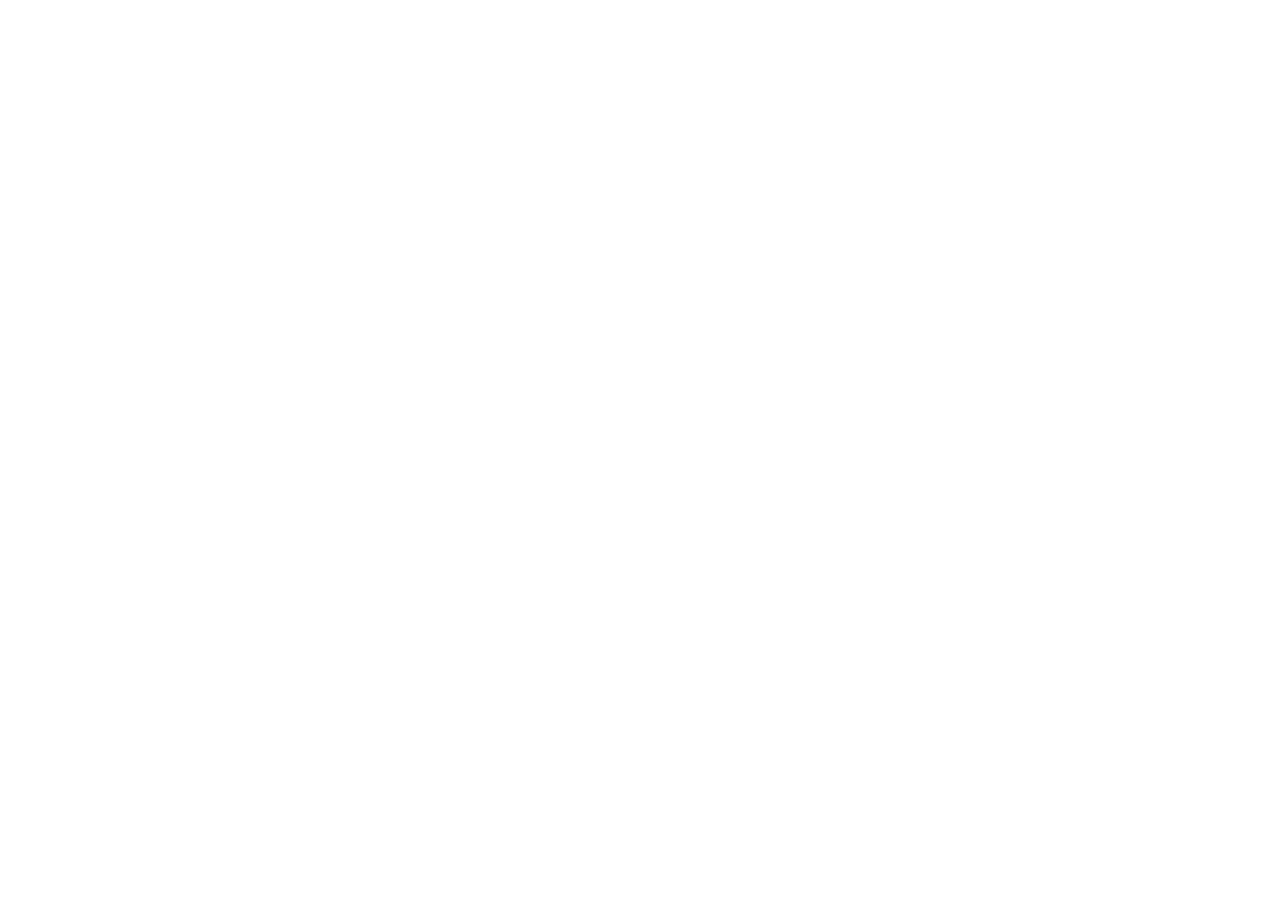
==== login.html @ 2f70f48c "init project" ====
<!DOCTYPE html>
<html lang="en">

<head>
  <meta charset="UTF-8">
  <meta http-equiv="X-UA-Compatible" content="IE=edge">
  <meta name="viewport" content="width=device-width, initial-scale=1.0">
  <title>Document</title>
</head>

<body>
  
</body>

</html>
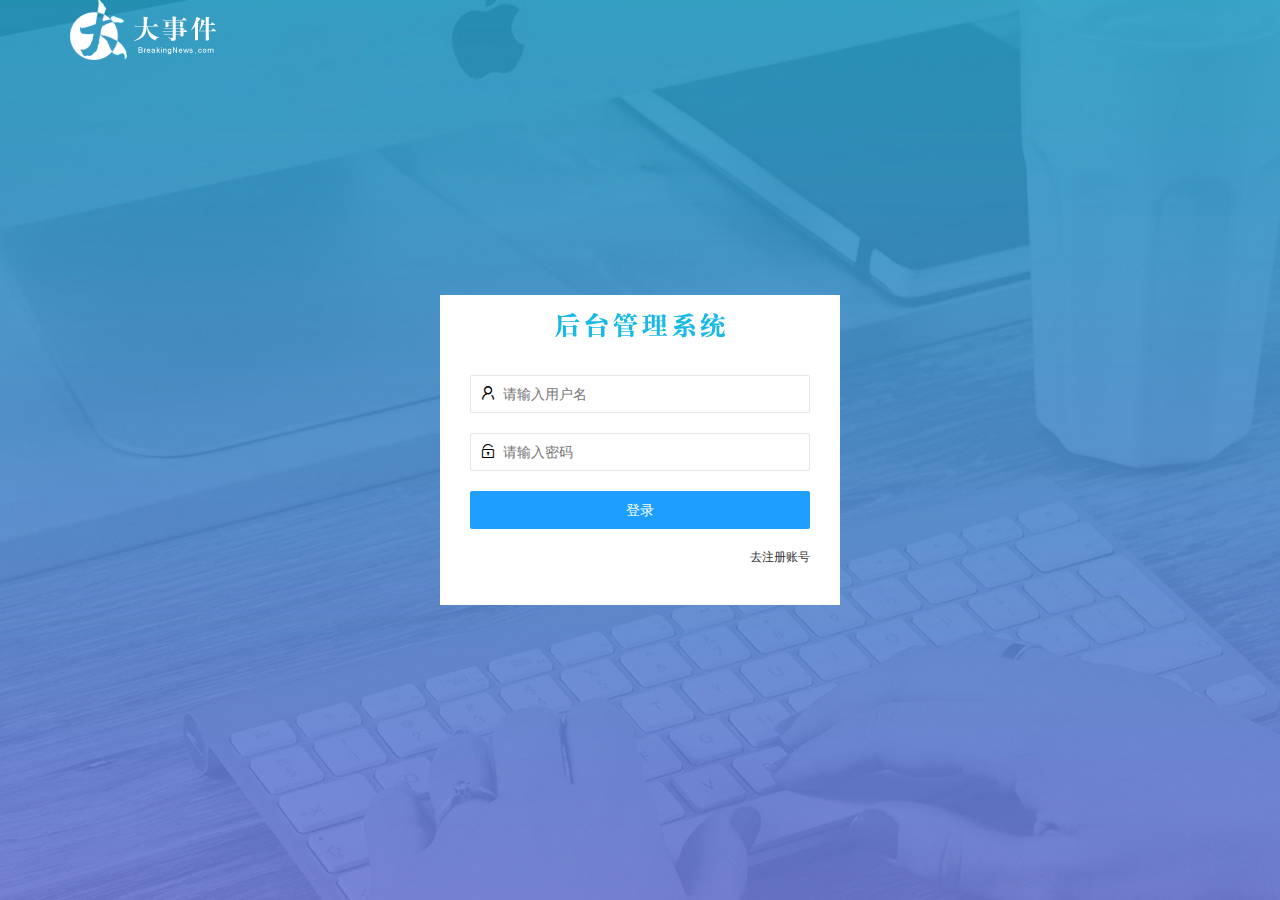
==== commit fd61d37b: "完成了登录注册功能的开发" ====
--- a/login.html
+++ b/login.html
@@ -5,11 +5,83 @@
   <meta charset="UTF-8">
   <meta http-equiv="X-UA-Compatible" content="IE=edge">
   <meta name="viewport" content="width=device-width, initial-scale=1.0">
-  <title>Document</title>
+  <title>大事件-登录/注册</title>
+  <!-- 导入layui样式 -->
+  <link rel="stylesheet" href="./assets/lib/layui/css/layui.css">
+  <!-- 导入自己的样式 -->
+  <link rel="stylesheet" href="./assets/css/login.css">
+
 </head>
 
 <body>
-  
+  <!-- logo区 -->
+  <div class="layui-main">
+    <img src="./assets/images/logo.png" alt="大事件" />
+  </div>
+  <!-- 登录注册区  -->
+  <div class="loginAndRregBox">
+    <div class="title-box"></div>
+    <!-- 登录div -->
+    <div class="login-box">
+      <form class="layui-form" id="form_login">
+        <div class="layui-form-item login">
+          <!-- 用户名 -->
+          <i class="layui-icon layui-icon-username"></i>
+          <input type="text" name="username" required lay-verify="required" placeholder="请输入用户名" autocomplete="off"
+            class="layui-input">
+        </div>
+        <!-- 密码 -->
+        <div class="layui-form-item">
+          <i class="layui-icon layui-icon-password"></i>
+          <input type="password" name="password" required lay-verify="required|pwd" placeholder="请输入密码"
+            autocomplete="off" class="layui-input">
+        </div>
+        <!-- 登录按钮 -->
+        <div class="layui-form-item">
+          <!-- 注意：表单提交按钮和普通按钮的区别就是 lay-submit 属性 -->
+          <button class="layui-btn layui-btn-fluid layui-btn-normal" lay-submit lay-filter="formDemo">登录</button>
+        </div>
+        <div class="layui-form-item links">
+          <a href="javascript:;" id="link_reg">去注册账号</a>
+        </div>
+      </form>
+    </div>
+    <!-- 注册div -->
+    <div class="reg-box">
+      <form class="layui-form" id="form_reg">
+        <!-- 用户名 -->
+        <div class="layui-form-item">
+          <i class="layui-icon layui-icon-username"></i>
+          <input type="text" name="username" required lay-verify="required" placeholder="请输入用户名" autocomplete="off"
+            class="layui-input">
+        </div>
+        <!-- 密码 -->
+        <div class="layui-form-item">
+          <i class="layui-icon layui-icon-password"></i>
+          <input type="password" name="password" required lay-verify="required|pwd" placeholder="请输入密码"
+            autocomplete="off" class="layui-input">
+        </div>
+        <!-- 确认密码 -->
+        <div class="layui-form-item">
+          <i class="layui-icon layui-icon-password"></i>
+          <input type="password" name="reppassword" required lay-verify="required|pwd|repwd" placeholder="再次确认密码"
+            autocomplete="off" class="layui-input">
+        </div>
+        <!-- 注册按钮 -->
+        <div class="layui-form-item">
+          <!-- 注意：表单提交按钮和普通按钮的区别就是 lay-submit 属性 -->
+          <button class="layui-btn layui-btn-fluid layui-btn-normal" lay-submit lay-filter="formDemo">注册</button>
+        </div>
+        <div class="layui-form-item links">
+          <a href="javascript:;" id="link_login">去登录</a>
+        </div>
+      </form>
+    </div>
+  </div>
 </body>
+<script src="./assets/lib/layui/layui.all.js"></script>
+<script src="./assets/lib/jquery.js"></script>
+<script src="./assets/js/baseAPI.js"></script>
+<script src="./assets/js/login.js"></script>
 
 </html>--- a/assets/lib/layui/css/layui.css
+++ b/assets/lib/layui/css/layui.css
@@ -0,0 +1,2 @@
+/** layui-v2.5.5 MIT License By https://www.layui.com */
+ .layui-inline,img{display:inline-block;vertical-align:middle}h1,h2,h3,h4,h5,h6{font-weight:400}.layui-edge,.layui-header,.layui-inline,.layui-main{position:relative}.layui-body,.layui-edge,.layui-elip{overflow:hidden}.layui-btn,.layui-edge,.layui-inline,img{vertical-align:middle}.layui-btn,.layui-disabled,.layui-icon,.layui-unselect{-moz-user-select:none;-webkit-user-select:none;-ms-user-select:none}.layui-elip,.layui-form-checkbox span,.layui-form-pane .layui-form-label{text-overflow:ellipsis;white-space:nowrap}.layui-breadcrumb,.layui-tree-btnGroup{visibility:hidden}blockquote,body,button,dd,div,dl,dt,form,h1,h2,h3,h4,h5,h6,input,li,ol,p,pre,td,textarea,th,ul{margin:0;padding:0;-webkit-tap-highlight-color:rgba(0,0,0,0)}a:active,a:hover{outline:0}img{border:none}li{list-style:none}table{border-collapse:collapse;border-spacing:0}h4,h5,h6{font-size:100%}button,input,optgroup,option,select,textarea{font-family:inherit;font-size:inherit;font-style:inherit;font-weight:inherit;outline:0}pre{white-space:pre-wrap;white-space:-moz-pre-wrap;white-space:-pre-wrap;white-space:-o-pre-wrap;word-wrap:break-word}body{line-height:24px;font:14px Helvetica Neue,Helvetica,PingFang SC,Tahoma,Arial,sans-serif}hr{height:1px;margin:10px 0;border:0;clear:both}a{color:#333;text-decoration:none}a:hover{color:#777}a cite{font-style:normal;*cursor:pointer}.layui-border-box,.layui-border-box *{box-sizing:border-box}.layui-box,.layui-box *{box-sizing:content-box}.layui-clear{clear:both;*zoom:1}.layui-clear:after{content:'\20';clear:both;*zoom:1;display:block;height:0}.layui-inline{*display:inline;*zoom:1}.layui-edge{display:inline-block;width:0;height:0;border-width:6px;border-style:dashed;border-color:transparent}.layui-edge-top{top:-4px;border-bottom-color:#999;border-bottom-style:solid}.layui-edge-right{border-left-color:#999;border-left-style:solid}.layui-edge-bottom{top:2px;border-top-color:#999;border-top-style:solid}.layui-edge-left{border-right-color:#999;border-right-style:solid}.layui-disabled,.layui-disabled:hover{color:#d2d2d2!important;cursor:not-allowed!important}.layui-circle{border-radius:100%}.layui-show{display:block!important}.layui-hide{display:none!important}@font-face{font-family:layui-icon;src:url(../font/iconfont.eot?v=250);src:url(../font/iconfont.eot?v=250#iefix) format('embedded-opentype'),url(../font/iconfont.woff2?v=250) format('woff2'),url(../font/iconfont.woff?v=250) format('woff'),url(../font/iconfont.ttf?v=250) format('truetype'),url(../font/iconfont.svg?v=250#layui-icon) format('svg')}.layui-icon{font-family:layui-icon!important;font-size:16px;font-style:normal;-webkit-font-smoothing:antialiased;-moz-osx-font-smoothing:grayscale}.layui-icon-reply-fill:before{content:"\e611"}.layui-icon-set-fill:before{content:"\e614"}.layui-icon-menu-fill:before{content:"\e60f"}.layui-icon-search:before{content:"\e615"}.layui-icon-share:before{content:"\e641"}.layui-icon-set-sm:before{content:"\e620"}.layui-icon-engine:before{content:"\e628"}.layui-icon-close:before{content:"\1006"}.layui-icon-close-fill:before{content:"\1007"}.layui-icon-chart-screen:before{content:"\e629"}.layui-icon-star:before{content:"\e600"}.layui-icon-circle-dot:before{content:"\e617"}.layui-icon-chat:before{content:"\e606"}.layui-icon-release:before{content:"\e609"}.layui-icon-list:before{content:"\e60a"}.layui-icon-chart:before{content:"\e62c"}.layui-icon-ok-circle:before{content:"\1005"}.layui-icon-layim-theme:before{content:"\e61b"}.layui-icon-table:before{content:"\e62d"}.layui-icon-right:before{content:"\e602"}.layui-icon-left:before{content:"\e603"}.layui-icon-cart-simple:before{content:"\e698"}.layui-icon-face-cry:before{content:"\e69c"}.layui-icon-face-smile:before{content:"\e6af"}.layui-icon-survey:before{content:"\e6b2"}.layui-icon-tree:before{content:"\e62e"}.layui-icon-upload-circle:before{content:"\e62f"}.layui-icon-add-circle:before{content:"\e61f"}.layui-icon-download-circle:before{content:"\e601"}.layui-icon-templeate-1:before{content:"\e630"}.layui-icon-util:before{content:"\e631"}.layui-icon-face-surprised:before{content:"\e664"}.layui-icon-edit:before{content:"\e642"}.layui-icon-speaker:before{content:"\e645"}.layui-icon-down:before{content:"\e61a"}.layui-icon-file:before{content:"\e621"}.layui-icon-layouts:before{content:"\e632"}.layui-icon-rate-half:before{content:"\e6c9"}.layui-icon-add-circle-fine:before{content:"\e608"}.layui-icon-prev-circle:before{content:"\e633"}.layui-icon-read:before{content:"\e705"}.layui-icon-404:before{content:"\e61c"}.layui-icon-carousel:before{content:"\e634"}.layui-icon-help:before{content:"\e607"}.layui-icon-code-circle:before{content:"\e635"}.layui-icon-water:before{content:"\e636"}.layui-icon-username:before{content:"\e66f"}.layui-icon-find-fill:before{content:"\e670"}.layui-icon-about:before{content:"\e60b"}.layui-icon-location:before{content:"\e715"}.layui-icon-up:before{content:"\e619"}.layui-icon-pause:before{content:"\e651"}.layui-icon-date:before{content:"\e637"}.layui-icon-layim-uploadfile:before{content:"\e61d"}.layui-icon-delete:before{content:"\e640"}.layui-icon-play:before{content:"\e652"}.layui-icon-top:before{content:"\e604"}.layui-icon-friends:before{content:"\e612"}.layui-icon-refresh-3:before{content:"\e9aa"}.layui-icon-ok:before{content:"\e605"}.layui-icon-layer:before{content:"\e638"}.layui-icon-face-smile-fine:before{content:"\e60c"}.layui-icon-dollar:before{content:"\e659"}.layui-icon-group:before{content:"\e613"}.layui-icon-layim-download:before{content:"\e61e"}.layui-icon-picture-fine:before{content:"\e60d"}.layui-icon-link:before{content:"\e64c"}.layui-icon-diamond:before{content:"\e735"}.layui-icon-log:before{content:"\e60e"}.layui-icon-rate-solid:before{content:"\e67a"}.layui-icon-fonts-del:before{content:"\e64f"}.layui-icon-unlink:before{content:"\e64d"}.layui-icon-fonts-clear:before{content:"\e639"}.layui-icon-triangle-r:before{content:"\e623"}.layui-icon-circle:before{content:"\e63f"}.layui-icon-radio:before{content:"\e643"}.layui-icon-align-center:before{content:"\e647"}.layui-icon-align-right:before{content:"\e648"}.layui-icon-align-left:before{content:"\e649"}.layui-icon-loading-1:before{content:"\e63e"}.layui-icon-return:before{content:"\e65c"}.layui-icon-fonts-strong:before{content:"\e62b"}.layui-icon-upload:before{content:"\e67c"}.layui-icon-dialogue:before{content:"\e63a"}.layui-icon-video:before{content:"\e6ed"}.layui-icon-headset:before{content:"\e6fc"}.layui-icon-cellphone-fine:before{content:"\e63b"}.layui-icon-add-1:before{content:"\e654"}.layui-icon-face-smile-b:before{content:"\e650"}.layui-icon-fonts-html:before{content:"\e64b"}.layui-icon-form:before{content:"\e63c"}.layui-icon-cart:before{content:"\e657"}.layui-icon-camera-fill:before{content:"\e65d"}.layui-icon-tabs:before{content:"\e62a"}.layui-icon-fonts-code:before{content:"\e64e"}.layui-icon-fire:before{content:"\e756"}.layui-icon-set:before{content:"\e716"}.layui-icon-fonts-u:before{content:"\e646"}.layui-icon-triangle-d:before{content:"\e625"}.layui-icon-tips:before{content:"\e702"}.layui-icon-picture:before{content:"\e64a"}.layui-icon-more-vertical:before{content:"\e671"}.layui-icon-flag:before{content:"\e66c"}.layui-icon-loading:before{content:"\e63d"}.layui-icon-fonts-i:before{content:"\e644"}.layui-icon-refresh-1:before{content:"\e666"}.layui-icon-rmb:before{content:"\e65e"}.layui-icon-home:before{content:"\e68e"}.layui-icon-user:before{content:"\e770"}.layui-icon-notice:before{content:"\e667"}.layui-icon-login-weibo:before{content:"\e675"}.layui-icon-voice:before{content:"\e688"}.layui-icon-upload-drag:before{content:"\e681"}.layui-icon-login-qq:before{content:"\e676"}.layui-icon-snowflake:before{content:"\e6b1"}.layui-icon-file-b:before{content:"\e655"}.layui-icon-template:before{content:"\e663"}.layui-icon-auz:before{content:"\e672"}.layui-icon-console:before{content:"\e665"}.layui-icon-app:before{content:"\e653"}.layui-icon-prev:before{content:"\e65a"}.layui-icon-website:before{content:"\e7ae"}.layui-icon-next:before{content:"\e65b"}.layui-icon-component:before{content:"\e857"}.layui-icon-more:before{content:"\e65f"}.layui-icon-login-wechat:before{content:"\e677"}.layui-icon-shrink-right:before{content:"\e668"}.layui-icon-spread-left:before{content:"\e66b"}.layui-icon-camera:before{content:"\e660"}.layui-icon-note:before{content:"\e66e"}.layui-icon-refresh:before{content:"\e669"}.layui-icon-female:before{content:"\e661"}.layui-icon-male:before{content:"\e662"}.layui-icon-password:before{content:"\e673"}.layui-icon-senior:before{content:"\e674"}.layui-icon-theme:before{content:"\e66a"}.layui-icon-tread:before{content:"\e6c5"}.layui-icon-praise:before{content:"\e6c6"}.layui-icon-star-fill:before{content:"\e658"}.layui-icon-rate:before{content:"\e67b"}.layui-icon-template-1:before{content:"\e656"}.layui-icon-vercode:before{content:"\e679"}.layui-icon-cellphone:before{content:"\e678"}.layui-icon-screen-full:before{content:"\e622"}.layui-icon-screen-restore:before{content:"\e758"}.layui-icon-cols:before{content:"\e610"}.layui-icon-export:before{content:"\e67d"}.layui-icon-print:before{content:"\e66d"}.layui-icon-slider:before{content:"\e714"}.layui-icon-addition:before{content:"\e624"}.layui-icon-subtraction:before{content:"\e67e"}.layui-icon-service:before{content:"\e626"}.layui-icon-transfer:before{content:"\e691"}.layui-main{width:1140px;margin:0 auto}.layui-header{z-index:1000;height:60px}.layui-header a:hover{transition:all .5s;-webkit-transition:all .5s}.layui-side{position:fixed;left:0;top:0;bottom:0;z-index:999;width:200px;overflow-x:hidden}.layui-side-scroll{position:relative;width:220px;height:100%;overflow-x:hidden}.layui-body{position:absolute;left:200px;right:0;top:0;bottom:0;z-index:998;width:auto;overflow-y:auto;box-sizing:border-box}.layui-layout-body{overflow:hidden}.layui-layout-admin .layui-header{background-color:#23262E}.layui-layout-admin .layui-side{top:60px;width:200px;overflow-x:hidden}.layui-layout-admin .layui-body{position:fixed;top:60px;bottom:44px}.layui-layout-admin .layui-main{width:auto;margin:0 15px}.layui-layout-admin .layui-footer{position:fixed;left:200px;right:0;bottom:0;height:44px;line-height:44px;padding:0 15px;background-color:#eee}.layui-layout-admin .layui-logo{position:absolute;left:0;top:0;width:200px;height:100%;line-height:60px;text-align:center;color:#009688;font-size:16px}.layui-layout-admin .layui-header .layui-nav{background:0 0}.layui-layout-left{position:absolute!important;left:200px;top:0}.layui-layout-right{position:absolute!important;right:0;top:0}.layui-container{position:relative;margin:0 auto;padding:0 15px;box-sizing:border-box}.layui-fluid{position:relative;margin:0 auto;padding:0 15px}.layui-row:after,.layui-row:before{content:'';display:block;clear:both}.layui-col-lg1,.layui-col-lg10,.layui-col-lg11,.layui-col-lg12,.layui-col-lg2,.layui-col-lg3,.layui-col-lg4,.layui-col-lg5,.layui-col-lg6,.layui-col-lg7,.layui-col-lg8,.layui-col-lg9,.layui-col-md1,.layui-col-md10,.layui-col-md11,.layui-col-md12,.layui-col-md2,.layui-col-md3,.layui-col-md4,.layui-col-md5,.layui-col-md6,.layui-col-md7,.layui-col-md8,.layui-col-md9,.layui-col-sm1,.layui-col-sm10,.layui-col-sm11,.layui-col-sm12,.layui-col-sm2,.layui-col-sm3,.layui-col-sm4,.layui-col-sm5,.layui-col-sm6,.layui-col-sm7,.layui-col-sm8,.layui-col-sm9,.layui-col-xs1,.layui-col-xs10,.layui-col-xs11,.layui-col-xs12,.layui-col-xs2,.layui-col-xs3,.layui-col-xs4,.layui-col-xs5,.layui-col-xs6,.layui-col-xs7,.layui-col-xs8,.layui-col-xs9{position:relative;display:block;box-sizing:border-box}.layui-col-xs1,.layui-col-xs10,.layui-col-xs11,.layui-col-xs12,.layui-col-xs2,.layui-col-xs3,.layui-col-xs4,.layui-col-xs5,.layui-col-xs6,.layui-col-xs7,.layui-col-xs8,.layui-col-xs9{float:left}.layui-col-xs1{width:8.33333333%}.layui-col-xs2{width:16.66666667%}.layui-col-xs3{width:25%}.layui-col-xs4{width:33.33333333%}.layui-col-xs5{width:41.66666667%}.layui-col-xs6{width:50%}.layui-col-xs7{width:58.33333333%}.layui-col-xs8{width:66.66666667%}.layui-col-xs9{width:75%}.layui-col-xs10{width:83.33333333%}.layui-col-xs11{width:91.66666667%}.layui-col-xs12{width:100%}.layui-col-xs-offset1{margin-left:8.33333333%}.layui-col-xs-offset2{margin-left:16.66666667%}.layui-col-xs-offset3{margin-left:25%}.layui-col-xs-offset4{margin-left:33.33333333%}.layui-col-xs-offset5{margin-left:41.66666667%}.layui-col-xs-offset6{margin-left:50%}.layui-col-xs-offset7{margin-left:58.33333333%}.layui-col-xs-offset8{margin-left:66.66666667%}.layui-col-xs-offset9{margin-left:75%}.layui-col-xs-offset10{margin-left:83.33333333%}.layui-col-xs-offset11{margin-left:91.66666667%}.layui-col-xs-offset12{margin-left:100%}@media screen and (max-width:768px){.layui-hide-xs{display:none!important}.layui-show-xs-block{display:block!important}.layui-show-xs-inline{display:inline!important}.layui-show-xs-inline-block{display:inline-block!important}}@media screen and (min-width:768px){.layui-container{width:750px}.layui-hide-sm{display:none!important}.layui-show-sm-block{display:block!important}.layui-show-sm-inline{display:inline!important}.layui-show-sm-inline-block{display:inline-block!important}.layui-col-sm1,.layui-col-sm10,.layui-col-sm11,.layui-col-sm12,.layui-col-sm2,.layui-col-sm3,.layui-col-sm4,.layui-col-sm5,.layui-col-sm6,.layui-col-sm7,.layui-col-sm8,.layui-col-sm9{float:left}.layui-col-sm1{width:8.33333333%}.layui-col-sm2{width:16.66666667%}.layui-col-sm3{width:25%}.layui-col-sm4{width:33.33333333%}.layui-col-sm5{width:41.66666667%}.layui-col-sm6{width:50%}.layui-col-sm7{width:58.33333333%}.layui-col-sm8{width:66.66666667%}.layui-col-sm9{width:75%}.layui-col-sm10{width:83.33333333%}.layui-col-sm11{width:91.66666667%}.layui-col-sm12{width:100%}.layui-col-sm-offset1{margin-left:8.33333333%}.layui-col-sm-offset2{margin-left:16.66666667%}.layui-col-sm-offset3{margin-left:25%}.layui-col-sm-offset4{margin-left:33.33333333%}.layui-col-sm-offset5{margin-left:41.66666667%}.layui-col-sm-offset6{margin-left:50%}.layui-col-sm-offset7{margin-left:58.33333333%}.layui-col-sm-offset8{margin-left:66.66666667%}.layui-col-sm-offset9{margin-left:75%}.layui-col-sm-offset10{margin-left:83.33333333%}.layui-col-sm-offset11{margin-left:91.66666667%}.layui-col-sm-offset12{margin-left:100%}}@media screen and (min-width:992px){.layui-container{width:970px}.layui-hide-md{display:none!important}.layui-show-md-block{display:block!important}.layui-show-md-inline{display:inline!important}.layui-show-md-inline-block{display:inline-block!important}.layui-col-md1,.layui-col-md10,.layui-col-md11,.layui-col-md12,.layui-col-md2,.layui-col-md3,.layui-col-md4,.layui-col-md5,.layui-col-md6,.layui-col-md7,.layui-col-md8,.layui-col-md9{float:left}.layui-col-md1{width:8.33333333%}.layui-col-md2{width:16.66666667%}.layui-col-md3{width:25%}.layui-col-md4{width:33.33333333%}.layui-col-md5{width:41.66666667%}.layui-col-md6{width:50%}.layui-col-md7{width:58.33333333%}.layui-col-md8{width:66.66666667%}.layui-col-md9{width:75%}.layui-col-md10{width:83.33333333%}.layui-col-md11{width:91.66666667%}.layui-col-md12{width:100%}.layui-col-md-offset1{margin-left:8.33333333%}.layui-col-md-offset2{margin-left:16.66666667%}.layui-col-md-offset3{margin-left:25%}.layui-col-md-offset4{margin-left:33.33333333%}.layui-col-md-offset5{margin-left:41.66666667%}.layui-col-md-offset6{margin-left:50%}.layui-col-md-offset7{margin-left:58.33333333%}.layui-col-md-offset8{margin-left:66.66666667%}.layui-col-md-offset9{margin-left:75%}.layui-col-md-offset10{margin-left:83.33333333%}.layui-col-md-offset11{margin-left:91.66666667%}.layui-col-md-offset12{margin-left:100%}}@media screen and (min-width:1200px){.layui-container{width:1170px}.layui-hide-lg{display:none!important}.layui-show-lg-block{display:block!important}.layui-show-lg-inline{display:inline!important}.layui-show-lg-inline-block{display:inline-block!important}.layui-col-lg1,.layui-col-lg10,.layui-col-lg11,.layui-col-lg12,.layui-col-lg2,.layui-col-lg3,.layui-col-lg4,.layui-col-lg5,.layui-col-lg6,.layui-col-lg7,.layui-col-lg8,.layui-col-lg9{float:left}.layui-col-lg1{width:8.33333333%}.layui-col-lg2{width:16.66666667%}.layui-col-lg3{width:25%}.layui-col-lg4{width:33.33333333%}.layui-col-lg5{width:41.66666667%}.layui-col-lg6{width:50%}.layui-col-lg7{width:58.33333333%}.layui-col-lg8{width:66.66666667%}.layui-col-lg9{width:75%}.layui-col-lg10{width:83.33333333%}.layui-col-lg11{width:91.66666667%}.layui-col-lg12{width:100%}.layui-col-lg-offset1{margin-left:8.33333333%}.layui-col-lg-offset2{margin-left:16.66666667%}.layui-col-lg-offset3{margin-left:25%}.layui-col-lg-offset4{margin-left:33.33333333%}.layui-col-lg-offset5{margin-left:41.66666667%}.layui-col-lg-offset6{margin-left:50%}.layui-col-lg-offset7{margin-left:58.33333333%}.layui-col-lg-offset8{margin-left:66.66666667%}.layui-col-lg-offset9{margin-left:75%}.layui-col-lg-offset10{margin-left:83.33333333%}.layui-col-lg-offset11{margin-left:91.66666667%}.layui-col-lg-offset12{margin-left:100%}}.layui-col-space1{margin:-.5px}.layui-col-space1>*{padding:.5px}.layui-col-space3{margin:-1.5px}.layui-col-space3>*{padding:1.5px}.layui-col-space5{margin:-2.5px}.layui-col-space5>*{padding:2.5px}.layui-col-space8{margin:-3.5px}.layui-col-space8>*{padding:3.5px}.layui-col-space10{margin:-5px}.layui-col-space10>*{padding:5px}.layui-col-space12{margin:-6px}.layui-col-space12>*{padding:6px}.layui-col-space15{margin:-7.5px}.layui-col-space15>*{padding:7.5px}.layui-col-space18{margin:-9px}.layui-col-space18>*{padding:9px}.layui-col-space20{margin:-10px}.layui-col-space20>*{padding:10px}.layui-col-space22{margin:-11px}.layui-col-space22>*{padding:11px}.layui-col-space25{margin:-12.5px}.layui-col-space25>*{padding:12.5px}.layui-col-space30{margin:-15px}.layui-col-space30>*{padding:15px}.layui-btn,.layui-input,.layui-select,.layui-textarea,.layui-upload-button{outline:0;-webkit-appearance:none;transition:all .3s;-webkit-transition:all .3s;box-sizing:border-box}.layui-elem-quote{margin-bottom:10px;padding:15px;line-height:22px;border-left:5px solid #009688;border-radius:0 2px 2px 0;background-color:#f2f2f2}.layui-quote-nm{border-style:solid;border-width:1px 1px 1px 5px;background:0 0}.layui-elem-field{margin-bottom:10px;padding:0;border-width:1px;border-style:solid}.layui-elem-field legend{margin-left:20px;padding:0 10px;font-size:20px;font-weight:300}.layui-field-title{margin:10px 0 20px;border-width:1px 0 0}.layui-field-box{padding:10px 15px}.layui-field-title .layui-field-box{padding:10px 0}.layui-progress{position:relative;height:6px;border-radius:20px;background-color:#e2e2e2}.layui-progress-bar{position:absolute;left:0;top:0;width:0;max-width:100%;height:6px;border-radius:20px;text-align:right;background-color:#5FB878;transition:all .3s;-webkit-transition:all .3s}.layui-progress-big,.layui-progress-big .layui-progress-bar{height:18px;line-height:18px}.layui-progress-text{position:relative;top:-20px;line-height:18px;font-size:12px;color:#666}.layui-progress-big .layui-progress-text{position:static;padding:0 10px;color:#fff}.layui-collapse{border-width:1px;border-style:solid;border-radius:2px}.layui-colla-content,.layui-colla-item{border-top-width:1px;border-top-style:solid}.layui-colla-item:first-child{border-top:none}.layui-colla-title{position:relative;height:42px;line-height:42px;padding:0 15px 0 35px;color:#333;background-color:#f2f2f2;cursor:pointer;font-size:14px;overflow:hidden}.layui-colla-content{display:none;padding:10px 15px;line-height:22px;color:#666}.layui-colla-icon{position:absolute;left:15px;top:0;font-size:14px}.layui-card{margin-bottom:15px;border-radius:2px;background-color:#fff;box-shadow:0 1px 2px 0 rgba(0,0,0,.05)}.layui-card:last-child{margin-bottom:0}.layui-card-header{position:relative;height:42px;line-height:42px;padding:0 15px;border-bottom:1px solid #f6f6f6;color:#333;border-radius:2px 2px 0 0;font-size:14px}.layui-bg-black,.layui-bg-blue,.layui-bg-cyan,.layui-bg-green,.layui-bg-orange,.layui-bg-red{color:#fff!important}.layui-card-body{position:relative;padding:10px 15px;line-height:24px}.layui-card-body[pad15]{padding:15px}.layui-card-body[pad20]{padding:20px}.layui-card-body .layui-table{margin:5px 0}.layui-card .layui-tab{margin:0}.layui-panel-window{position:relative;padding:15px;border-radius:0;border-top:5px solid #E6E6E6;background-color:#fff}.layui-auxiliar-moving{position:fixed;left:0;right:0;top:0;bottom:0;width:100%;height:100%;background:0 0;z-index:9999999999}.layui-form-label,.layui-form-mid,.layui-form-select,.layui-input-block,.layui-input-inline,.layui-textarea{position:relative}.layui-bg-red{background-color:#FF5722!important}.layui-bg-orange{background-color:#FFB800!important}.layui-bg-green{background-color:#009688!important}.layui-bg-cyan{background-color:#2F4056!important}.layui-bg-blue{background-color:#1E9FFF!important}.layui-bg-black{background-color:#393D49!important}.layui-bg-gray{background-color:#eee!important;color:#666!important}.layui-badge-rim,.layui-colla-content,.layui-colla-item,.layui-collapse,.layui-elem-field,.layui-form-pane .layui-form-item[pane],.layui-form-pane .layui-form-label,.layui-input,.layui-layedit,.layui-layedit-tool,.layui-quote-nm,.layui-select,.layui-tab-bar,.layui-tab-card,.layui-tab-title,.layui-tab-title .layui-this:after,.layui-textarea{border-color:#e6e6e6}.layui-timeline-item:before,hr{background-color:#e6e6e6}.layui-text{line-height:22px;font-size:14px;color:#666}.layui-text h1,.layui-text h2,.layui-text h3{font-weight:500;color:#333}.layui-text h1{font-size:30px}.layui-text h2{font-size:24px}.layui-text h3{font-size:18px}.layui-text a:not(.layui-btn){color:#01AAED}.layui-text a:not(.layui-btn):hover{text-decoration:underline}.layui-text ul{padding:5px 0 5px 15px}.layui-text ul li{margin-top:5px;list-style-type:disc}.layui-text em,.layui-word-aux{color:#999!important;padding:0 5px!important}.layui-btn{display:inline-block;height:38px;line-height:38px;padding:0 18px;background-color:#009688;color:#fff;white-space:nowrap;text-align:center;font-size:14px;border:none;border-radius:2px;cursor:pointer}.layui-btn:hover{opacity:.8;filter:alpha(opacity=80);color:#fff}.layui-btn:active{opacity:1;filter:alpha(opacity=100)}.layui-btn+.layui-btn{margin-left:10px}.layui-btn-container{font-size:0}.layui-btn-container .layui-btn{margin-right:10px;margin-bottom:10px}.layui-btn-container .layui-btn+.layui-btn{margin-left:0}.layui-table .layui-btn-container .layui-btn{margin-bottom:9px}.layui-btn-radius{border-radius:100px}.layui-btn .layui-icon{margin-right:3px;font-size:18px;vertical-align:bottom;vertical-align:middle\9}.layui-btn-primary{border:1px solid #C9C9C9;background-color:#fff;color:#555}.layui-btn-primary:hover{border-color:#009688;color:#333}.layui-btn-normal{background-color:#1E9FFF}.layui-btn-warm{background-color:#FFB800}.layui-btn-danger{background-color:#FF5722}.layui-btn-checked{background-color:#5FB878}.layui-btn-disabled,.layui-btn-disabled:active,.layui-btn-disabled:hover{border:1px solid #e6e6e6;background-color:#FBFBFB;color:#C9C9C9;cursor:not-allowed;opacity:1}.layui-btn-lg{height:44px;line-height:44px;padding:0 25px;font-size:16px}.layui-btn-sm{height:30px;line-height:30px;padding:0 10px;font-size:12px}.layui-btn-sm i{font-size:16px!important}.layui-btn-xs{height:22px;line-height:22px;padding:0 5px;font-size:12px}.layui-btn-xs i{font-size:14px!important}.layui-btn-group{display:inline-block;vertical-align:middle;font-size:0}.layui-btn-group .layui-btn{margin-left:0!important;margin-right:0!important;border-left:1px solid rgba(255,255,255,.5);border-radius:0}.layui-btn-group .layui-btn-primary{border-left:none}.layui-btn-group .layui-btn-primary:hover{border-color:#C9C9C9;color:#009688}.layui-btn-group .layui-btn:first-child{border-left:none;border-radius:2px 0 0 2px}.layui-btn-group .layui-btn-primary:first-child{border-left:1px solid #c9c9c9}.layui-btn-group .layui-btn:last-child{border-radius:0 2px 2px 0}.layui-btn-group .layui-btn+.layui-btn{margin-left:0}.layui-btn-group+.layui-btn-group{margin-left:10px}.layui-btn-fluid{width:100%}.layui-input,.layui-select,.layui-textarea{height:38px;line-height:1.3;line-height:38px\9;border-width:1px;border-style:solid;background-color:#fff;border-radius:2px}.layui-input::-webkit-input-placeholder,.layui-select::-webkit-input-placeholder,.layui-textarea::-webkit-input-placeholder{line-height:1.3}.layui-input,.layui-textarea{display:block;width:100%;padding-left:10px}.layui-input:hover,.layui-textarea:hover{border-color:#D2D2D2!important}.layui-input:focus,.layui-textarea:focus{border-color:#C9C9C9!important}.layui-textarea{min-height:100px;height:auto;line-height:20px;padding:6px 10px;resize:vertical}.layui-select{padding:0 10px}.layui-form input[type=checkbox],.layui-form input[type=radio],.layui-form select{display:none}.layui-form [lay-ignore]{display:initial}.layui-form-item{margin-bottom:15px;clear:both;*zoom:1}.layui-form-item:after{content:'\20';clear:both;*zoom:1;display:block;height:0}.layui-form-label{float:left;display:block;padding:9px 15px;width:80px;font-weight:400;line-height:20px;text-align:right}.layui-form-label-col{display:block;float:none;padding:9px 0;line-height:20px;text-align:left}.layui-form-item .layui-inline{margin-bottom:5px;margin-right:10px}.layui-input-block{margin-left:110px;min-height:36px}.layui-input-inline{display:inline-block;vertical-align:middle}.layui-form-item .layui-input-inline{float:left;width:190px;margin-right:10px}.layui-form-text .layui-input-inline{width:auto}.layui-form-mid{float:left;display:block;padding:9px 0!important;line-height:20px;margin-right:10px}.layui-form-danger+.layui-form-select .layui-input,.layui-form-danger:focus{border-color:#FF5722!important}.layui-form-select .layui-input{padding-right:30px;cursor:pointer}.layui-form-select .layui-edge{position:absolute;right:10px;top:50%;margin-top:-3px;cursor:pointer;border-width:6px;border-top-color:#c2c2c2;border-top-style:solid;transition:all .3s;-webkit-transition:all .3s}.layui-form-select dl{display:none;position:absolute;left:0;top:42px;padding:5px 0;z-index:899;min-width:100%;border:1px solid #d2d2d2;max-height:300px;overflow-y:auto;background-color:#fff;border-radius:2px;box-shadow:0 2px 4px rgba(0,0,0,.12);box-sizing:border-box}.layui-form-select dl dd,.layui-form-select dl dt{padding:0 10px;line-height:36px;white-space:nowrap;overflow:hidden;text-overflow:ellipsis}.layui-form-select dl dt{font-size:12px;color:#999}.layui-form-select dl dd{cursor:pointer}.layui-form-select dl dd:hover{background-color:#f2f2f2;-webkit-transition:.5s all;transition:.5s all}.layui-form-select .layui-select-group dd{padding-left:20px}.layui-form-select dl dd.layui-select-tips{padding-left:10px!important;color:#999}.layui-form-select dl dd.layui-this{background-color:#5FB878;color:#fff}.layui-form-checkbox,.layui-form-select dl dd.layui-disabled{background-color:#fff}.layui-form-selected dl{display:block}.layui-form-checkbox,.layui-form-checkbox *,.layui-form-switch{display:inline-block;vertical-align:middle}.layui-form-selected .layui-edge{margin-top:-9px;-webkit-transform:rotate(180deg);transform:rotate(180deg);margin-top:-3px\9}:root .layui-form-selected .layui-edge{margin-top:-9px\0/IE9}.layui-form-selectup dl{top:auto;bottom:42px}.layui-select-none{margin:5px 0;text-align:center;color:#999}.layui-select-disabled .layui-disabled{border-color:#eee!important}.layui-select-disabled .layui-edge{border-top-color:#d2d2d2}.layui-form-checkbox{position:relative;height:30px;line-height:30px;margin-right:10px;padding-right:30px;cursor:pointer;font-size:0;-webkit-transition:.1s linear;transition:.1s linear;box-sizing:border-box}.layui-form-checkbox span{padding:0 10px;height:100%;font-size:14px;border-radius:2px 0 0 2px;background-color:#d2d2d2;color:#fff;overflow:hidden}.layui-form-checkbox:hover span{background-color:#c2c2c2}.layui-form-checkbox i{position:absolute;right:0;top:0;width:30px;height:28px;border:1px solid #d2d2d2;border-left:none;border-radius:0 2px 2px 0;color:#fff;font-size:20px;text-align:center}.layui-form-checkbox:hover i{border-color:#c2c2c2;color:#c2c2c2}.layui-form-checked,.layui-form-checked:hover{border-color:#5FB878}.layui-form-checked span,.layui-form-checked:hover span{background-color:#5FB878}.layui-form-checked i,.layui-form-checked:hover i{color:#5FB878}.layui-form-item .layui-form-checkbox{margin-top:4px}.layui-form-checkbox[lay-skin=primary]{height:auto!important;line-height:normal!important;min-width:18px;min-height:18px;border:none!important;margin-right:0;padding-left:28px;padding-right:0;background:0 0}.layui-form-checkbox[lay-skin=primary] span{padding-left:0;padding-right:15px;line-height:18px;background:0 0;color:#666}.layui-form-checkbox[lay-skin=primary] i{right:auto;left:0;width:16px;height:16px;line-height:16px;border:1px solid #d2d2d2;font-size:12px;border-radius:2px;background-color:#fff;-webkit-transition:.1s linear;transition:.1s linear}.layui-form-checkbox[lay-skin=primary]:hover i{border-color:#5FB878;color:#fff}.layui-form-checked[lay-skin=primary] i{border-color:#5FB878!important;background-color:#5FB878;color:#fff}.layui-checkbox-disbaled[lay-skin=primary] span{background:0 0!important;color:#c2c2c2}.layui-checkbox-disbaled[lay-skin=primary]:hover i{border-color:#d2d2d2}.layui-form-item .layui-form-checkbox[lay-skin=primary]{margin-top:10px}.layui-form-switch{position:relative;height:22px;line-height:22px;min-width:35px;padding:0 5px;margin-top:8px;border:1px solid #d2d2d2;border-radius:20px;cursor:pointer;background-color:#fff;-webkit-transition:.1s linear;transition:.1s linear}.layui-form-switch i{position:absolute;left:5px;top:3px;width:16px;height:16px;border-radius:20px;background-color:#d2d2d2;-webkit-transition:.1s linear;transition:.1s linear}.layui-form-switch em{position:relative;top:0;width:25px;margin-left:21px;padding:0!important;text-align:center!important;color:#999!important;font-style:normal!important;font-size:12px}.layui-form-onswitch{border-color:#5FB878;background-color:#5FB878}.layui-checkbox-disbaled,.layui-checkbox-disbaled i{border-color:#e2e2e2!important}.layui-form-onswitch i{left:100%;margin-left:-21px;background-color:#fff}.layui-form-onswitch em{margin-left:5px;margin-right:21px;color:#fff!important}.layui-checkbox-disbaled span{background-color:#e2e2e2!important}.layui-checkbox-disbaled:hover i{color:#fff!important}[lay-radio]{display:none}.layui-form-radio,.layui-form-radio *{display:inline-block;vertical-align:middle}.layui-form-radio{line-height:28px;margin:6px 10px 0 0;padding-right:10px;cursor:pointer;font-size:0}.layui-form-radio *{font-size:14px}.layui-form-radio>i{margin-right:8px;font-size:22px;color:#c2c2c2}.layui-form-radio>i:hover,.layui-form-radioed>i{color:#5FB878}.layui-radio-disbaled>i{color:#e2e2e2!important}.layui-form-pane .layui-form-label{width:110px;padding:8px 15px;height:38px;line-height:20px;border-width:1px;border-style:solid;border-radius:2px 0 0 2px;text-align:center;background-color:#FBFBFB;overflow:hidden;box-sizing:border-box}.layui-form-pane .layui-input-inline{margin-left:-1px}.layui-form-pane .layui-input-block{margin-left:110px;left:-1px}.layui-form-pane .layui-input{border-radius:0 2px 2px 0}.layui-form-pane .layui-form-text .layui-form-label{float:none;width:100%;border-radius:2px;box-sizing:border-box;text-align:left}.layui-form-pane .layui-form-text .layui-input-inline{display:block;margin:0;top:-1px;clear:both}.layui-form-pane .layui-form-text .layui-input-block{margin:0;left:0;top:-1px}.layui-form-pane .layui-form-text .layui-textarea{min-height:100px;border-radius:0 0 2px 2px}.layui-form-pane .layui-form-checkbox{margin:4px 0 4px 10px}.layui-form-pane .layui-form-radio,.layui-form-pane .layui-form-switch{margin-top:6px;margin-left:10px}.layui-form-pane .layui-form-item[pane]{position:relative;border-width:1px;border-style:solid}.layui-form-pane .layui-form-item[pane] .layui-form-label{position:absolute;left:0;top:0;height:100%;border-width:0 1px 0 0}.layui-form-pane .layui-form-item[pane] .layui-input-inline{margin-left:110px}@media screen and (max-width:450px){.layui-form-item .layui-form-label{text-overflow:ellipsis;overflow:hidden;white-space:nowrap}.layui-form-item .layui-inline{display:block;margin-right:0;margin-bottom:20px;clear:both}.layui-form-item .layui-inline:after{content:'\20';clear:both;display:block;height:0}.layui-form-item .layui-input-inline{display:block;float:none;left:-3px;width:auto;margin:0 0 10px 112px}.layui-form-item .layui-input-inline+.layui-form-mid{margin-left:110px;top:-5px;padding:0}.layui-form-item .layui-form-checkbox{margin-right:5px;margin-bottom:5px}}.layui-layedit{border-width:1px;border-style:solid;border-radius:2px}.layui-layedit-tool{padding:3px 5px;border-bottom-width:1px;border-bottom-style:solid;font-size:0}.layedit-tool-fixed{position:fixed;top:0;border-top:1px solid #e2e2e2}.layui-layedit-tool .layedit-tool-mid,.layui-layedit-tool .layui-icon{display:inline-block;vertical-align:middle;text-align:center;font-size:14px}.layui-layedit-tool .layui-icon{position:relative;width:32px;height:30px;line-height:30px;margin:3px 5px;color:#777;cursor:pointer;border-radius:2px}.layui-layedit-tool .layui-icon:hover{color:#393D49}.layui-layedit-tool .layui-icon:active{color:#000}.layui-layedit-tool .layedit-tool-active{background-color:#e2e2e2;color:#000}.layui-layedit-tool .layui-disabled,.layui-layedit-tool .layui-disabled:hover{color:#d2d2d2;cursor:not-allowed}.layui-layedit-tool .layedit-tool-mid{width:1px;height:18px;margin:0 10px;background-color:#d2d2d2}.layedit-tool-html{width:50px!important;font-size:30px!important}.layedit-tool-b,.layedit-tool-code,.layedit-tool-help{font-size:16px!important}.layedit-tool-d,.layedit-tool-face,.layedit-tool-image,.layedit-tool-unlink{font-size:18px!important}.layedit-tool-image input{position:absolute;font-size:0;left:0;top:0;width:100%;height:100%;opacity:.01;filter:Alpha(opacity=1);cursor:pointer}.layui-layedit-iframe iframe{display:block;width:100%}#LAY_layedit_code{overflow:hidden}.layui-laypage{display:inline-block;*display:inline;*zoom:1;vertical-align:middle;margin:10px 0;font-size:0}.layui-laypage>a:first-child,.layui-laypage>a:first-child em{border-radius:2px 0 0 2px}.layui-laypage>a:last-child,.layui-laypage>a:last-child em{border-radius:0 2px 2px 0}.layui-laypage>:first-child{margin-left:0!important}.layui-laypage>:last-child{margin-right:0!important}.layui-laypage a,.layui-laypage button,.layui-laypage input,.layui-laypage select,.layui-laypage span{border:1px solid #e2e2e2}.layui-laypage a,.layui-laypage span{display:inline-block;*display:inline;*zoom:1;vertical-align:middle;padding:0 15px;height:28px;line-height:28px;margin:0 -1px 5px 0;background-color:#fff;color:#333;font-size:12px}.layui-flow-more a *,.layui-laypage input,.layui-table-view select[lay-ignore]{display:inline-block}.layui-laypage a:hover{color:#009688}.layui-laypage em{font-style:normal}.layui-laypage .layui-laypage-spr{color:#999;font-weight:700}.layui-laypage a{text-decoration:none}.layui-laypage .layui-laypage-curr{position:relative}.layui-laypage .layui-laypage-curr em{position:relative;color:#fff}.layui-laypage .layui-laypage-curr .layui-laypage-em{position:absolute;left:-1px;top:-1px;padding:1px;width:100%;height:100%;background-color:#009688}.layui-laypage-em{border-radius:2px}.layui-laypage-next em,.layui-laypage-prev em{font-family:Sim sun;font-size:16px}.layui-laypage .layui-laypage-count,.layui-laypage .layui-laypage-limits,.layui-laypage .layui-laypage-refresh,.layui-laypage .layui-laypage-skip{margin-left:10px;margin-right:10px;padding:0;border:none}.layui-laypage .layui-laypage-limits,.layui-laypage .layui-laypage-refresh{vertical-align:top}.layui-laypage .layui-laypage-refresh i{font-size:18px;cursor:pointer}.layui-laypage select{height:22px;padding:3px;border-radius:2px;cursor:pointer}.layui-laypage .layui-laypage-skip{height:30px;line-height:30px;color:#999}.layui-laypage button,.layui-laypage input{height:30px;line-height:30px;border-radius:2px;vertical-align:top;background-color:#fff;box-sizing:border-box}.layui-laypage input{width:40px;margin:0 10px;padding:0 3px;text-align:center}.layui-laypage input:focus,.layui-laypage select:focus{border-color:#009688!important}.layui-laypage button{margin-left:10px;padding:0 10px;cursor:pointer}.layui-table,.layui-table-view{margin:10px 0}.layui-flow-more{margin:10px 0;text-align:center;color:#999;font-size:14px}.layui-flow-more a{height:32px;line-height:32px}.layui-flow-more a *{vertical-align:top}.layui-flow-more a cite{padding:0 20px;border-radius:3px;background-color:#eee;color:#333;font-style:normal}.layui-flow-more a cite:hover{opacity:.8}.layui-flow-more a i{font-size:30px;color:#737383}.layui-table{width:100%;background-color:#fff;color:#666}.layui-table tr{transition:all .3s;-webkit-transition:all .3s}.layui-table th{text-align:left;font-weight:400}.layui-table tbody tr:hover,.layui-table thead tr,.layui-table-click,.layui-table-header,.layui-table-hover,.layui-table-mend,.layui-table-patch,.layui-table-tool,.layui-table-total,.layui-table-total tr,.layui-table[lay-even] tr:nth-child(even){background-color:#f2f2f2}.layui-table td,.layui-table th,.layui-table-col-set,.layui-table-fixed-r,.layui-table-grid-down,.layui-table-header,.layui-table-page,.layui-table-tips-main,.layui-table-tool,.layui-table-total,.layui-table-view,.layui-table[lay-skin=line],.layui-table[lay-skin=row]{border-width:1px;border-style:solid;border-color:#e6e6e6}.layui-table td,.layui-table th{position:relative;padding:9px 15px;min-height:20px;line-height:20px;font-size:14px}.layui-table[lay-skin=line] td,.layui-table[lay-skin=line] th{border-width:0 0 1px}.layui-table[lay-skin=row] td,.layui-table[lay-skin=row] th{border-width:0 1px 0 0}.layui-table[lay-skin=nob] td,.layui-table[lay-skin=nob] th{border:none}.layui-table img{max-width:100px}.layui-table[lay-size=lg] td,.layui-table[lay-size=lg] th{padding:15px 30px}.layui-table-view .layui-table[lay-size=lg] .layui-table-cell{height:40px;line-height:40px}.layui-table[lay-size=sm] td,.layui-table[lay-size=sm] th{font-size:12px;padding:5px 10px}.layui-table-view .layui-table[lay-size=sm] .layui-table-cell{height:20px;line-height:20px}.layui-table[lay-data]{display:none}.layui-table-box{position:relative;overflow:hidden}.layui-table-view .layui-table{position:relative;width:auto;margin:0}.layui-table-view .layui-table[lay-skin=line]{border-width:0 1px 0 0}.layui-table-view .layui-table[lay-skin=row]{border-width:0 0 1px}.layui-table-view .layui-table td,.layui-table-view .layui-table th{padding:5px 0;border-top:none;border-left:none}.layui-table-view .layui-table th.layui-unselect .layui-table-cell span{cursor:pointer}.layui-table-view .layui-table td{cursor:default}.layui-table-view .layui-table td[data-edit=text]{cursor:text}.layui-table-view .layui-form-checkbox[lay-skin=primary] i{width:18px;height:18px}.layui-table-view .layui-form-radio{line-height:0;padding:0}.layui-table-view .layui-form-radio>i{margin:0;font-size:20px}.layui-table-init{position:absolute;left:0;top:0;width:100%;height:100%;text-align:center;z-index:110}.layui-table-init .layui-icon{position:absolute;left:50%;top:50%;margin:-15px 0 0 -15px;font-size:30px;color:#c2c2c2}.layui-table-header{border-width:0 0 1px;overflow:hidden}.layui-table-header .layui-table{margin-bottom:-1px}.layui-table-tool .layui-inline[lay-event]{position:relative;width:26px;height:26px;padding:5px;line-height:16px;margin-right:10px;text-align:center;color:#333;border:1px solid #ccc;cursor:pointer;-webkit-transition:.5s all;transition:.5s all}.layui-table-tool .layui-inline[lay-event]:hover{border:1px solid #999}.layui-table-tool-temp{padding-right:120px}.layui-table-tool-self{position:absolute;right:17px;top:10px}.layui-table-tool .layui-table-tool-self .layui-inline[lay-event]{margin:0 0 0 10px}.layui-table-tool-panel{position:absolute;top:29px;left:-1px;padding:5px 0;min-width:150px;min-height:40px;border:1px solid #d2d2d2;text-align:left;overflow-y:auto;background-color:#fff;box-shadow:0 2px 4px rgba(0,0,0,.12)}.layui-table-cell,.layui-table-tool-panel li{overflow:hidden;text-overflow:ellipsis;white-space:nowrap}.layui-table-tool-panel li{padding:0 10px;line-height:30px;-webkit-transition:.5s all;transition:.5s all}.layui-table-tool-panel li .layui-form-checkbox[lay-skin=primary]{width:100%;padding-left:28px}.layui-table-tool-panel li:hover{background-color:#f2f2f2}.layui-table-tool-panel li .layui-form-checkbox[lay-skin=primary] i{position:absolute;left:0;top:0}.layui-table-tool-panel li .layui-form-checkbox[lay-skin=primary] span{padding:0}.layui-table-tool .layui-table-tool-self .layui-table-tool-panel{left:auto;right:-1px}.layui-table-col-set{position:absolute;right:0;top:0;width:20px;height:100%;border-width:0 0 0 1px;background-color:#fff}.layui-table-sort{width:10px;height:20px;margin-left:5px;cursor:pointer!important}.layui-table-sort .layui-edge{position:absolute;left:5px;border-width:5px}.layui-table-sort .layui-table-sort-asc{top:3px;border-top:none;border-bottom-style:solid;border-bottom-color:#b2b2b2}.layui-table-sort .layui-table-sort-asc:hover{border-bottom-color:#666}.layui-table-sort .layui-table-sort-desc{bottom:5px;border-bottom:none;border-top-style:solid;border-top-color:#b2b2b2}.layui-table-sort .layui-table-sort-desc:hover{border-top-color:#666}.layui-table-sort[lay-sort=asc] .layui-table-sort-asc{border-bottom-color:#000}.layui-table-sort[lay-sort=desc] .layui-table-sort-desc{border-top-color:#000}.layui-table-cell{height:28px;line-height:28px;padding:0 15px;position:relative;box-sizing:border-box}.layui-table-cell .layui-form-checkbox[lay-skin=primary]{top:-1px;padding:0}.layui-table-cell .layui-table-link{color:#01AAED}.laytable-cell-checkbox,.laytable-cell-numbers,.laytable-cell-radio,.laytable-cell-space{padding:0;text-align:center}.layui-table-body{position:relative;overflow:auto;margin-right:-1px;margin-bottom:-1px}.layui-table-body .layui-none{line-height:26px;padding:15px;text-align:center;color:#999}.layui-table-fixed{position:absolute;left:0;top:0;z-index:101}.layui-table-fixed .layui-table-body{overflow:hidden}.layui-table-fixed-l{box-shadow:0 -1px 8px rgba(0,0,0,.08)}.layui-table-fixed-r{left:auto;right:-1px;border-width:0 0 0 1px;box-shadow:-1px 0 8px rgba(0,0,0,.08)}.layui-table-fixed-r .layui-table-header{position:relative;overflow:visible}.layui-table-mend{position:absolute;right:-49px;top:0;height:100%;width:50px}.layui-table-tool{position:relative;z-index:890;width:100%;min-height:50px;line-height:30px;padding:10px 15px;border-width:0 0 1px}.layui-table-tool .layui-btn-container{margin-bottom:-10px}.layui-table-page,.layui-table-total{border-width:1px 0 0;margin-bottom:-1px;overflow:hidden}.layui-table-page{position:relative;width:100%;padding:7px 7px 0;height:41px;font-size:12px;white-space:nowrap}.layui-table-page>div{height:26px}.layui-table-page .layui-laypage{margin:0}.layui-table-page .layui-laypage a,.layui-table-page .layui-laypage span{height:26px;line-height:26px;margin-bottom:10px;border:none;background:0 0}.layui-table-page .layui-laypage a,.layui-table-page .layui-laypage span.layui-laypage-curr{padding:0 12px}.layui-table-page .layui-laypage span{margin-left:0;padding:0}.layui-table-page .layui-laypage .layui-laypage-prev{margin-left:-7px!important}.layui-table-page .layui-laypage .layui-laypage-curr .layui-laypage-em{left:0;top:0;padding:0}.layui-table-page .layui-laypage button,.layui-table-page .layui-laypage input{height:26px;line-height:26px}.layui-table-page .layui-laypage input{width:40px}.layui-table-page .layui-laypage button{padding:0 10px}.layui-table-page select{height:18px}.layui-table-patch .layui-table-cell{padding:0;width:30px}.layui-table-edit{position:absolute;left:0;top:0;width:100%;height:100%;padding:0 14px 1px;border-radius:0;box-shadow:1px 1px 20px rgba(0,0,0,.15)}.layui-table-edit:focus{border-color:#5FB878!important}select.layui-table-edit{padding:0 0 0 10px;border-color:#C9C9C9}.layui-table-view .layui-form-checkbox,.layui-table-view .layui-form-radio,.layui-table-view .layui-form-switch{top:0;margin:0;box-sizing:content-box}.layui-table-view .layui-form-checkbox{top:-1px;height:26px;line-height:26px}.layui-table-view .layui-form-checkbox i{height:26px}.layui-table-grid .layui-table-cell{overflow:visible}.layui-table-grid-down{position:absolute;top:0;right:0;width:26px;height:100%;padding:5px 0;border-width:0 0 0 1px;text-align:center;background-color:#fff;color:#999;cursor:pointer}.layui-table-grid-down .layui-icon{position:absolute;top:50%;left:50%;margin:-8px 0 0 -8px}.layui-table-grid-down:hover{background-color:#fbfbfb}body .layui-table-tips .layui-layer-content{background:0 0;padding:0;box-shadow:0 1px 6px rgba(0,0,0,.12)}.layui-table-tips-main{margin:-44px 0 0 -1px;max-height:150px;padding:8px 15px;font-size:14px;overflow-y:scroll;background-color:#fff;color:#666}.layui-table-tips-c{position:absolute;right:-3px;top:-13px;width:20px;height:20px;padding:3px;cursor:pointer;background-color:#666;border-radius:50%;color:#fff}.layui-table-tips-c:hover{background-color:#777}.layui-table-tips-c:before{position:relative;right:-2px}.layui-upload-file{display:none!important;opacity:.01;filter:Alpha(opacity=1)}.layui-upload-drag,.layui-upload-form,.layui-upload-wrap{display:inline-block}.layui-upload-list{margin:10px 0}.layui-upload-choose{padding:0 10px;color:#999}.layui-upload-drag{position:relative;padding:30px;border:1px dashed #e2e2e2;background-color:#fff;text-align:center;cursor:pointer;color:#999}.layui-upload-drag .layui-icon{font-size:50px;color:#009688}.layui-upload-drag[lay-over]{border-color:#009688}.layui-upload-iframe{position:absolute;width:0;height:0;border:0;visibility:hidden}.layui-upload-wrap{position:relative;vertical-align:middle}.layui-upload-wrap .layui-upload-file{display:block!important;position:absolute;left:0;top:0;z-index:10;font-size:100px;width:100%;height:100%;opacity:.01;filter:Alpha(opacity=1);cursor:pointer}.layui-transfer-active,.layui-transfer-box{display:inline-block;vertical-align:middle}.layui-transfer-box,.layui-transfer-header,.layui-transfer-search{border-width:0;border-style:solid;border-color:#e6e6e6}.layui-transfer-box{position:relative;border-width:1px;width:200px;height:360px;border-radius:2px;background-color:#fff}.layui-transfer-box .layui-form-checkbox{width:100%;margin:0!important}.layui-transfer-header{height:38px;line-height:38px;padding:0 10px;border-bottom-width:1px}.layui-transfer-search{position:relative;padding:10px;border-bottom-width:1px}.layui-transfer-search .layui-input{height:32px;padding-left:30px;font-size:12px}.layui-transfer-search .layui-icon-search{position:absolute;left:20px;top:50%;margin-top:-8px;color:#666}.layui-transfer-active{margin:0 15px}.layui-transfer-active .layui-btn{display:block;margin:0;padding:0 15px;background-color:#5FB878;border-color:#5FB878;color:#fff}.layui-transfer-active .layui-btn-disabled{background-color:#FBFBFB;border-color:#e6e6e6;color:#C9C9C9}.layui-transfer-active .layui-btn:first-child{margin-bottom:15px}.layui-transfer-active .layui-btn .layui-icon{margin:0;font-size:14px!important}.layui-transfer-data{padding:5px 0;overflow:auto}.layui-transfer-data li{height:32px;line-height:32px;padding:0 10px}.layui-transfer-data li:hover{background-color:#f2f2f2;transition:.5s all}.layui-transfer-data .layui-none{padding:15px 10px;text-align:center;color:#999}.layui-nav{position:relative;padding:0 20px;background-color:#393D49;color:#fff;border-radius:2px;font-size:0;box-sizing:border-box}.layui-nav *{font-size:14px}.layui-nav .layui-nav-item{position:relative;display:inline-block;*display:inline;*zoom:1;vertical-align:middle;line-height:60px}.layui-nav .layui-nav-item a{display:block;padding:0 20px;color:#fff;color:rgba(255,255,255,.7);transition:all .3s;-webkit-transition:all .3s}.layui-nav .layui-this:after,.layui-nav-bar,.layui-nav-tree .layui-nav-itemed:after{position:absolute;left:0;top:0;width:0;height:5px;background-color:#5FB878;transition:all .2s;-webkit-transition:all .2s}.layui-nav-bar{z-index:1000}.layui-nav .layui-nav-item a:hover,.layui-nav .layui-this a{color:#fff}.layui-nav .layui-this:after{content:'';top:auto;bottom:0;width:100%}.layui-nav-img{width:30px;height:30px;margin-right:10px;border-radius:50%}.layui-nav .layui-nav-more{content:'';width:0;height:0;border-style:solid dashed dashed;border-color:#fff transparent transparent;overflow:hidden;cursor:pointer;transition:all .2s;-webkit-transition:all .2s;position:absolute;top:50%;right:3px;margin-top:-3px;border-width:6px;border-top-color:rgba(255,255,255,.7)}.layui-nav .layui-nav-mored,.layui-nav-itemed>a .layui-nav-more{margin-top:-9px;border-style:dashed dashed solid;border-color:transparent transparent #fff}.layui-nav-child{display:none;position:absolute;left:0;top:65px;min-width:100%;line-height:36px;padding:5px 0;box-shadow:0 2px 4px rgba(0,0,0,.12);border:1px solid #d2d2d2;background-color:#fff;z-index:100;border-radius:2px;white-space:nowrap}.layui-nav .layui-nav-child a{color:#333}.layui-nav .layui-nav-child a:hover{background-color:#f2f2f2;color:#000}.layui-nav-child dd{position:relative}.layui-nav .layui-nav-child dd.layui-this a,.layui-nav-child dd.layui-this{background-color:#5FB878;color:#fff}.layui-nav-child dd.layui-this:after{display:none}.layui-nav-tree{width:200px;padding:0}.layui-nav-tree .layui-nav-item{display:block;width:100%;line-height:45px}.layui-nav-tree .layui-nav-item a{position:relative;height:45px;line-height:45px;text-overflow:ellipsis;overflow:hidden;white-space:nowrap}.layui-nav-tree .layui-nav-item a:hover{background-color:#4E5465}.layui-nav-tree .layui-nav-bar{width:5px;height:0;background-color:#009688}.layui-nav-tree .layui-nav-child dd.layui-this,.layui-nav-tree .layui-nav-child dd.layui-this a,.layui-nav-tree .layui-this,.layui-nav-tree .layui-this>a,.layui-nav-tree .layui-this>a:hover{background-color:#009688;color:#fff}.layui-nav-tree .layui-this:after{display:none}.layui-nav-itemed>a,.layui-nav-tree .layui-nav-title a,.layui-nav-tree .layui-nav-title a:hover{color:#fff!important}.layui-nav-tree .layui-nav-child{position:relative;z-index:0;top:0;border:none;box-shadow:none}.layui-nav-tree .layui-nav-child a{height:40px;line-height:40px;color:#fff;color:rgba(255,255,255,.7)}.layui-nav-tree .layui-nav-child,.layui-nav-tree .layui-nav-child a:hover{background:0 0;color:#fff}.layui-nav-tree .layui-nav-more{right:10px}.layui-nav-itemed>.layui-nav-child{display:block;padding:0;background-color:rgba(0,0,0,.3)!important}.layui-nav-itemed>.layui-nav-child>.layui-this>.layui-nav-child{display:block}.layui-nav-side{position:fixed;top:0;bottom:0;left:0;overflow-x:hidden;z-index:999}.layui-bg-blue .layui-nav-bar,.layui-bg-blue .layui-nav-itemed:after,.layui-bg-blue .layui-this:after{background-color:#93D1FF}.layui-bg-blue .layui-nav-child dd.layui-this{background-color:#1E9FFF}.layui-bg-blue .layui-nav-itemed>a,.layui-nav-tree.layui-bg-blue .layui-nav-title a,.layui-nav-tree.layui-bg-blue .layui-nav-title a:hover{background-color:#007DDB!important}.layui-breadcrumb{font-size:0}.layui-breadcrumb>*{font-size:14px}.layui-breadcrumb a{color:#999!important}.layui-breadcrumb a:hover{color:#5FB878!important}.layui-breadcrumb a cite{color:#666;font-style:normal}.layui-breadcrumb span[lay-separator]{margin:0 10px;color:#999}.layui-tab{margin:10px 0;text-align:left!important}.layui-tab[overflow]>.layui-tab-title{overflow:hidden}.layui-tab-title{position:relative;left:0;height:40px;white-space:nowrap;font-size:0;border-bottom-width:1px;border-bottom-style:solid;transition:all .2s;-webkit-transition:all .2s}.layui-tab-title li{display:inline-block;*display:inline;*zoom:1;vertical-align:middle;font-size:14px;transition:all .2s;-webkit-transition:all .2s;position:relative;line-height:40px;min-width:65px;padding:0 15px;text-align:center;cursor:pointer}.layui-tab-title li a{display:block}.layui-tab-title .layui-this{color:#000}.layui-tab-title .layui-this:after{position:absolute;left:0;top:0;content:'';width:100%;height:41px;border-width:1px;border-style:solid;border-bottom-color:#fff;border-radius:2px 2px 0 0;box-sizing:border-box;pointer-events:none}.layui-tab-bar{position:absolute;right:0;top:0;z-index:10;width:30px;height:39px;line-height:39px;border-width:1px;border-style:solid;border-radius:2px;text-align:center;background-color:#fff;cursor:pointer}.layui-tab-bar .layui-icon{position:relative;display:inline-block;top:3px;transition:all .3s;-webkit-transition:all .3s}.layui-tab-item{display:none}.layui-tab-more{padding-right:30px;height:auto!important;white-space:normal!important}.layui-tab-more li.layui-this:after{border-bottom-color:#e2e2e2;border-radius:2px}.layui-tab-more .layui-tab-bar .layui-icon{top:-2px;top:3px\9;-webkit-transform:rotate(180deg);transform:rotate(180deg)}:root .layui-tab-more .layui-tab-bar .layui-icon{top:-2px\0/IE9}.layui-tab-content{padding:10px}.layui-tab-title li .layui-tab-close{position:relative;display:inline-block;width:18px;height:18px;line-height:20px;margin-left:8px;top:1px;text-align:center;font-size:14px;color:#c2c2c2;transition:all .2s;-webkit-transition:all .2s}.layui-tab-title li .layui-tab-close:hover{border-radius:2px;background-color:#FF5722;color:#fff}.layui-tab-brief>.layui-tab-title .layui-this{color:#009688}.layui-tab-brief>.layui-tab-more li.layui-this:after,.layui-tab-brief>.layui-tab-title .layui-this:after{border:none;border-radius:0;border-bottom:2px solid #5FB878}.layui-tab-brief[overflow]>.layui-tab-title .layui-this:after{top:-1px}.layui-tab-card{border-width:1px;border-style:solid;border-radius:2px;box-shadow:0 2px 5px 0 rgba(0,0,0,.1)}.layui-tab-card>.layui-tab-title{background-color:#f2f2f2}.layui-tab-card>.layui-tab-title li{margin-right:-1px;margin-left:-1px}.layui-tab-card>.layui-tab-title .layui-this{background-color:#fff}.layui-tab-card>.layui-tab-title .layui-this:after{border-top:none;border-width:1px;border-bottom-color:#fff}.layui-tab-card>.layui-tab-title .layui-tab-bar{height:40px;line-height:40px;border-radius:0;border-top:none;border-right:none}.layui-tab-card>.layui-tab-more .layui-this{background:0 0;color:#5FB878}.layui-tab-card>.layui-tab-more .layui-this:after{border:none}.layui-timeline{padding-left:5px}.layui-timeline-item{position:relative;padding-bottom:20px}.layui-timeline-axis{position:absolute;left:-5px;top:0;z-index:10;width:20px;height:20px;line-height:20px;background-color:#fff;color:#5FB878;border-radius:50%;text-align:center;cursor:pointer}.layui-timeline-axis:hover{color:#FF5722}.layui-timeline-item:before{content:'';position:absolute;left:5px;top:0;z-index:0;width:1px;height:100%}.layui-timeline-item:last-child:before{display:none}.layui-timeline-item:first-child:before{display:block}.layui-timeline-content{padding-left:25px}.layui-timeline-title{position:relative;margin-bottom:10px}.layui-badge,.layui-badge-dot,.layui-badge-rim{position:relative;display:inline-block;padding:0 6px;font-size:12px;text-align:center;background-color:#FF5722;color:#fff;border-radius:2px}.layui-badge{height:18px;line-height:18px}.layui-badge-dot{width:8px;height:8px;padding:0;border-radius:50%}.layui-badge-rim{height:18px;line-height:18px;border-width:1px;border-style:solid;background-color:#fff;color:#666}.layui-btn .layui-badge,.layui-btn .layui-badge-dot{margin-left:5px}.layui-nav .layui-badge,.layui-nav .layui-badge-dot{position:absolute;top:50%;margin:-8px 6px 0}.layui-tab-title .layui-badge,.layui-tab-title .layui-badge-dot{left:5px;top:-2px}.layui-carousel{position:relative;left:0;top:0;background-color:#f8f8f8}.layui-carousel>[carousel-item]{position:relative;width:100%;height:100%;overflow:hidden}.layui-carousel>[carousel-item]:before{position:absolute;content:'\e63d';left:50%;top:50%;width:100px;line-height:20px;margin:-10px 0 0 -50px;text-align:center;color:#c2c2c2;font-family:layui-icon!important;font-size:30px;font-style:normal;-webkit-font-smoothing:antialiased;-moz-osx-font-smoothing:grayscale}.layui-carousel>[carousel-item]>*{display:none;position:absolute;left:0;top:0;width:100%;height:100%;background-color:#f8f8f8;transition-duration:.3s;-webkit-transition-duration:.3s}.layui-carousel-updown>*{-webkit-transition:.3s ease-in-out up;transition:.3s ease-in-out up}.layui-carousel-arrow{display:none\9;opacity:0;position:absolute;left:10px;top:50%;margin-top:-18px;width:36px;height:36px;line-height:36px;text-align:center;font-size:20px;border:0;border-radius:50%;background-color:rgba(0,0,0,.2);color:#fff;-webkit-transition-duration:.3s;transition-duration:.3s;cursor:pointer}.layui-carousel-arrow[lay-type=add]{left:auto!important;right:10px}.layui-carousel:hover .layui-carousel-arrow[lay-type=add],.layui-carousel[lay-arrow=always] .layui-carousel-arrow[lay-type=add]{right:20px}.layui-carousel[lay-arrow=always] .layui-carousel-arrow{opacity:1;left:20px}.layui-carousel[lay-arrow=none] .layui-carousel-arrow{display:none}.layui-carousel-arrow:hover,.layui-carousel-ind ul:hover{background-color:rgba(0,0,0,.35)}.layui-carousel:hover .layui-carousel-arrow{display:block\9;opacity:1;left:20px}.layui-carousel-ind{position:relative;top:-35px;width:100%;line-height:0!important;text-align:center;font-size:0}.layui-carousel[lay-indicator=outside]{margin-bottom:30px}.layui-carousel[lay-indicator=outside] .layui-carousel-ind{top:10px}.layui-carousel[lay-indicator=outside] .layui-carousel-ind ul{background-color:rgba(0,0,0,.5)}.layui-carousel[lay-indicator=none] .layui-carousel-ind{display:none}.layui-carousel-ind ul{display:inline-block;padding:5px;background-color:rgba(0,0,0,.2);border-radius:10px;-webkit-transition-duration:.3s;transition-duration:.3s}.layui-carousel-ind li{display:inline-block;width:10px;height:10px;margin:0 3px;font-size:14px;background-color:#e2e2e2;background-color:rgba(255,255,255,.5);border-radius:50%;cursor:pointer;-webkit-transition-duration:.3s;transition-duration:.3s}.layui-carousel-ind li:hover{background-color:rgba(255,255,255,.7)}.layui-carousel-ind li.layui-this{background-color:#fff}.layui-carousel>[carousel-item]>.layui-carousel-next,.layui-carousel>[carousel-item]>.layui-carousel-prev,.layui-carousel>[carousel-item]>.layui-this{display:block}.layui-carousel>[carousel-item]>.layui-this{left:0}.layui-carousel>[carousel-item]>.layui-carousel-prev{left:-100%}.layui-carousel>[carousel-item]>.layui-carousel-next{left:100%}.layui-carousel>[carousel-item]>.layui-carousel-next.layui-carousel-left,.layui-carousel>[carousel-item]>.layui-carousel-prev.layui-carousel-right{left:0}.layui-carousel>[carousel-item]>.layui-this.layui-carousel-left{left:-100%}.layui-carousel>[carousel-item]>.layui-this.layui-carousel-right{left:100%}.layui-carousel[lay-anim=updown] .layui-carousel-arrow{left:50%!important;top:20px;margin:0 0 0 -18px}.layui-carousel[lay-anim=updown]>[carousel-item]>*,.layui-carousel[lay-anim=fade]>[carousel-item]>*{left:0!important}.layui-carousel[lay-anim=updown] .layui-carousel-arrow[lay-type=add]{top:auto!important;bottom:20px}.layui-carousel[lay-anim=updown] .layui-carousel-ind{position:absolute;top:50%;right:20px;width:auto;height:auto}.layui-carousel[lay-anim=updown] .layui-carousel-ind ul{padding:3px 5px}.layui-carousel[lay-anim=updown] .layui-carousel-ind li{display:block;margin:6px 0}.layui-carousel[lay-anim=updown]>[carousel-item]>.layui-this{top:0}.layui-carousel[lay-anim=updown]>[carousel-item]>.layui-carousel-prev{top:-100%}.layui-carousel[lay-anim=updown]>[carousel-item]>.layui-carousel-next{top:100%}.layui-carousel[lay-anim=updown]>[carousel-item]>.layui-carousel-next.layui-carousel-left,.layui-carousel[lay-anim=updown]>[carousel-item]>.layui-carousel-prev.layui-carousel-right{top:0}.layui-carousel[lay-anim=updown]>[carousel-item]>.layui-this.layui-carousel-left{top:-100%}.layui-carousel[lay-anim=updown]>[carousel-item]>.layui-this.layui-carousel-right{top:100%}.layui-carousel[lay-anim=fade]>[carousel-item]>.layui-carousel-next,.layui-carousel[lay-anim=fade]>[carousel-item]>.layui-carousel-prev{opacity:0}.layui-carousel[lay-anim=fade]>[carousel-item]>.layui-carousel-next.layui-carousel-left,.layui-carousel[lay-anim=fade]>[carousel-item]>.layui-carousel-prev.layui-carousel-right{opacity:1}.layui-carousel[lay-anim=fade]>[carousel-item]>.layui-this.layui-carousel-left,.layui-carousel[lay-anim=fade]>[carousel-item]>.layui-this.layui-carousel-right{opacity:0}.layui-fixbar{position:fixed;right:15px;bottom:15px;z-index:999999}.layui-fixbar li{width:50px;height:50px;line-height:50px;margin-bottom:1px;text-align:center;cursor:pointer;font-size:30px;background-color:#9F9F9F;color:#fff;border-radius:2px;opacity:.95}.layui-fixbar li:hover{opacity:.85}.layui-fixbar li:active{opacity:1}.layui-fixbar .layui-fixbar-top{display:none;font-size:40px}body .layui-util-face{border:none;background:0 0}body .layui-util-face .layui-layer-content{padding:0;background-color:#fff;color:#666;box-shadow:none}.layui-util-face .layui-layer-TipsG{display:none}.layui-util-face ul{position:relative;width:372px;padding:10px;border:1px solid #D9D9D9;background-color:#fff;box-shadow:0 0 20px rgba(0,0,0,.2)}.layui-util-face ul li{cursor:pointer;float:left;border:1px solid #e8e8e8;height:22px;width:26px;overflow:hidden;margin:-1px 0 0 -1px;padding:4px 2px;text-align:center}.layui-util-face ul li:hover{position:relative;z-index:2;border:1px solid #eb7350;background:#fff9ec}.layui-code{position:relative;margin:10px 0;padding:15px;line-height:20px;border:1px solid #ddd;border-left-width:6px;background-color:#F2F2F2;color:#333;font-family:Courier New;font-size:12px}.layui-rate,.layui-rate *{display:inline-block;vertical-align:middle}.layui-rate{padding:10px 5px 10px 0;font-size:0}.layui-rate li i.layui-icon{font-size:20px;color:#FFB800;margin-right:5px;transition:all .3s;-webkit-transition:all .3s}.layui-rate li i:hover{cursor:pointer;transform:scale(1.12);-webkit-transform:scale(1.12)}.layui-rate[readonly] li i:hover{cursor:default;transform:scale(1)}.layui-colorpicker{width:26px;height:26px;border:1px solid #e6e6e6;padding:5px;border-radius:2px;line-height:24px;display:inline-block;cursor:pointer;transition:all .3s;-webkit-transition:all .3s}.layui-colorpicker:hover{border-color:#d2d2d2}.layui-colorpicker.layui-colorpicker-lg{width:34px;height:34px;line-height:32px}.layui-colorpicker.layui-colorpicker-sm{width:24px;height:24px;line-height:22px}.layui-colorpicker.layui-colorpicker-xs{width:22px;height:22px;line-height:20px}.layui-colorpicker-trigger-bgcolor{display:block;background:url([data-uri]);border-radius:2px}.layui-colorpicker-trigger-span{display:block;height:100%;box-sizing:border-box;border:1px solid rgba(0,0,0,.15);border-radius:2px;text-align:center}.layui-colorpicker-trigger-i{display:inline-block;color:#FFF;font-size:12px}.layui-colorpicker-trigger-i.layui-icon-close{color:#999}.layui-colorpicker-main{position:absolute;z-index:66666666;width:280px;padding:7px;background:#FFF;border:1px solid #d2d2d2;border-radius:2px;box-shadow:0 2px 4px rgba(0,0,0,.12)}.layui-colorpicker-main-wrapper{height:180px;position:relative}.layui-colorpicker-basis{width:260px;height:100%;position:relative}.layui-colorpicker-basis-white{width:100%;height:100%;position:absolute;top:0;left:0;background:linear-gradient(90deg,#FFF,hsla(0,0%,100%,0))}.layui-colorpicker-basis-black{width:100%;height:100%;position:absolute;top:0;left:0;background:linear-gradient(0deg,#000,transparent)}.layui-colorpicker-basis-cursor{width:10px;height:10px;border:1px solid #FFF;border-radius:50%;position:absolute;top:-3px;right:-3px;cursor:pointer}.layui-colorpicker-side{position:absolute;top:0;right:0;width:12px;height:100%;background:linear-gradient(red,#FF0,#0F0,#0FF,#00F,#F0F,red)}.layui-colorpicker-side-slider{width:100%;height:5px;box-shadow:0 0 1px #888;box-sizing:border-box;background:#FFF;border-radius:1px;border:1px solid #f0f0f0;cursor:pointer;position:absolute;left:0}.layui-colorpicker-main-alpha{display:none;height:12px;margin-top:7px;background:url([data-uri])}.layui-colorpicker-alpha-bgcolor{height:100%;position:relative}.layui-colorpicker-alpha-slider{width:5px;height:100%;box-shadow:0 0 1px #888;box-sizing:border-box;background:#FFF;border-radius:1px;border:1px solid #f0f0f0;cursor:pointer;position:absolute;top:0}.layui-colorpicker-main-pre{padding-top:7px;font-size:0}.layui-colorpicker-pre{width:20px;height:20px;border-radius:2px;display:inline-block;margin-left:6px;margin-bottom:7px;cursor:pointer}.layui-colorpicker-pre:nth-child(11n+1){margin-left:0}.layui-colorpicker-pre-isalpha{background:url([data-uri])}.layui-colorpicker-pre.layui-this{box-shadow:0 0 3px 2px rgba(0,0,0,.15)}.layui-colorpicker-pre>div{height:100%;border-radius:2px}.layui-colorpicker-main-input{text-align:right;padding-top:7px}.layui-colorpicker-main-input .layui-btn-container .layui-btn{margin:0 0 0 10px}.layui-colorpicker-main-input div.layui-inline{float:left;margin-right:10px;font-size:14px}.layui-colorpicker-main-input input.layui-input{width:150px;height:30px;color:#666}.layui-slider{height:4px;background:#e2e2e2;border-radius:3px;position:relative;cursor:pointer}.layui-slider-bar{border-radius:3px;position:absolute;height:100%}.layui-slider-step{position:absolute;top:0;width:4px;height:4px;border-radius:50%;background:#FFF;-webkit-transform:translateX(-50%);transform:translateX(-50%)}.layui-slider-wrap{width:36px;height:36px;position:absolute;top:-16px;-webkit-transform:translateX(-50%);transform:translateX(-50%);z-index:10;text-align:center}.layui-slider-wrap-btn{width:12px;height:12px;border-radius:50%;background:#FFF;display:inline-block;vertical-align:middle;cursor:pointer;transition:.3s}.layui-slider-wrap:after{content:"";height:100%;display:inline-block;vertical-align:middle}.layui-slider-wrap-btn.layui-slider-hover,.layui-slider-wrap-btn:hover{transform:scale(1.2)}.layui-slider-wrap-btn.layui-disabled:hover{transform:scale(1)!important}.layui-slider-tips{position:absolute;top:-42px;z-index:66666666;white-space:nowrap;display:none;-webkit-transform:translateX(-50%);transform:translateX(-50%);color:#FFF;background:#000;border-radius:3px;height:25px;line-height:25px;padding:0 10px}.layui-slider-tips:after{content:'';position:absolute;bottom:-12px;left:50%;margin-left:-6px;width:0;height:0;border-width:6px;border-style:solid;border-color:#000 transparent transparent}.layui-slider-input{width:70px;height:32px;border:1px solid #e6e6e6;border-radius:3px;font-size:16px;line-height:32px;position:absolute;right:0;top:-15px}.layui-slider-input-btn{display:none;position:absolute;top:0;right:0;width:20px;height:100%;border-left:1px solid #d2d2d2}.layui-slider-input-btn i{cursor:pointer;position:absolute;right:0;bottom:0;width:20px;height:50%;font-size:12px;line-height:16px;text-align:center;color:#999}.layui-slider-input-btn i:first-child{top:0;border-bottom:1px solid #d2d2d2}.layui-slider-input-txt{height:100%;font-size:14px}.layui-slider-input-txt input{height:100%;border:none}.layui-slider-input-btn i:hover{color:#009688}.layui-slider-vertical{width:4px;margin-left:34px}.layui-slider-vertical .layui-slider-bar{width:4px}.layui-slider-vertical .layui-slider-step{top:auto;left:0;-webkit-transform:translateY(50%);transform:translateY(50%)}.layui-slider-vertical .layui-slider-wrap{top:auto;left:-16px;-webkit-transform:translateY(50%);transform:translateY(50%)}.layui-slider-vertical .layui-slider-tips{top:auto;left:2px}@media \0screen{.layui-slider-wrap-btn{margin-left:-20px}.layui-slider-vertical .layui-slider-wrap-btn{margin-left:0;margin-bottom:-20px}.layui-slider-vertical .layui-slider-tips{margin-left:-8px}.layui-slider>span{margin-left:8px}}.layui-tree{line-height:22px}.layui-tree .layui-form-checkbox{margin:0!important}.layui-tree-set{width:100%;position:relative}.layui-tree-pack{display:none;padding-left:20px;position:relative}.layui-tree-iconClick,.layui-tree-main{display:inline-block;vertical-align:middle}.layui-tree-line .layui-tree-pack{padding-left:27px}.layui-tree-line .layui-tree-set .layui-tree-set:after{content:'';position:absolute;top:14px;left:-9px;width:17px;height:0;border-top:1px dotted #c0c4cc}.layui-tree-entry{position:relative;padding:3px 0;height:20px;white-space:nowrap}.layui-tree-entry:hover{background-color:#eee}.layui-tree-line .layui-tree-entry:hover{background-color:rgba(0,0,0,0)}.layui-tree-line .layui-tree-entry:hover .layui-tree-txt{color:#999;text-decoration:underline;transition:.3s}.layui-tree-main{cursor:pointer;padding-right:10px}.layui-tree-line .layui-tree-set:before{content:'';position:absolute;top:0;left:-9px;width:0;height:100%;border-left:1px dotted #c0c4cc}.layui-tree-line .layui-tree-set.layui-tree-setLineShort:before{height:13px}.layui-tree-line .layui-tree-set.layui-tree-setHide:before{height:0}.layui-tree-iconClick{position:relative;height:20px;line-height:20px;margin:0 10px;color:#c0c4cc}.layui-tree-icon{height:12px;line-height:12px;width:12px;text-align:center;border:1px solid #c0c4cc}.layui-tree-iconClick .layui-icon{font-size:18px}.layui-tree-icon .layui-icon{font-size:12px;color:#666}.layui-tree-iconArrow{padding:0 5px}.layui-tree-iconArrow:after{content:'';position:absolute;left:4px;top:3px;z-index:100;width:0;height:0;border-width:5px;border-style:solid;border-color:transparent transparent transparent #c0c4cc;transition:.5s}.layui-tree-btnGroup,.layui-tree-editInput{position:relative;vertical-align:middle;display:inline-block}.layui-tree-spread>.layui-tree-entry>.layui-tree-iconClick>.layui-tree-iconArrow:after{transform:rotate(90deg) translate(3px,4px)}.layui-tree-txt{display:inline-block;vertical-align:middle;color:#555}.layui-tree-search{margin-bottom:15px;color:#666}.layui-tree-btnGroup .layui-icon{display:inline-block;vertical-align:middle;padding:0 2px;cursor:pointer}.layui-tree-btnGroup .layui-icon:hover{color:#999;transition:.3s}.layui-tree-entry:hover .layui-tree-btnGroup{visibility:visible}.layui-tree-editInput{height:20px;line-height:20px;padding:0 3px;border:none;background-color:rgba(0,0,0,.05)}.layui-tree-emptyText{text-align:center;color:#999}.layui-anim{-webkit-animation-duration:.3s;animation-duration:.3s;-webkit-animation-fill-mode:both;animation-fill-mode:both}.layui-anim.layui-icon{display:inline-block}.layui-anim-loop{-webkit-animation-iteration-count:infinite;animation-iteration-count:infinite}.layui-trans,.layui-trans a{transition:all .3s;-webkit-transition:all .3s}@-webkit-keyframes layui-rotate{from{-webkit-transform:rotate(0)}to{-webkit-transform:rotate(360deg)}}@keyframes layui-rotate{from{transform:rotate(0)}to{transform:rotate(360deg)}}.layui-anim-rotate{-webkit-animation-name:layui-rotate;animation-name:layui-rotate;-webkit-animation-duration:1s;animation-duration:1s;-webkit-animation-timing-function:linear;animation-timing-function:linear}@-webkit-keyframes layui-up{from{-webkit-transform:translate3d(0,100%,0);opacity:.3}to{-webkit-transform:translate3d(0,0,0);opacity:1}}@keyframes layui-up{from{transform:translate3d(0,100%,0);opacity:.3}to{transform:translate3d(0,0,0);opacity:1}}.layui-anim-up{-webkit-animation-name:layui-up;animation-name:layui-up}@-webkit-keyframes layui-upbit{from{-webkit-transform:translate3d(0,30px,0);opacity:.3}to{-webkit-transform:translate3d(0,0,0);opacity:1}}@keyframes layui-upbit{from{transform:translate3d(0,30px,0);opacity:.3}to{transform:translate3d(0,0,0);opacity:1}}.layui-anim-upbit{-webkit-animation-name:layui-upbit;animation-name:layui-upbit}@-webkit-keyframes layui-scale{0%{opacity:.3;-webkit-transform:scale(.5)}100%{opacity:1;-webkit-transform:scale(1)}}@keyframes layui-scale{0%{opacity:.3;-ms-transform:scale(.5);transform:scale(.5)}100%{opacity:1;-ms-transform:scale(1);transform:scale(1)}}.layui-anim-scale{-webkit-animation-name:layui-scale;animation-name:layui-scale}@-webkit-keyframes layui-scale-spring{0%{opacity:.5;-webkit-transform:scale(.5)}80%{opacity:.8;-webkit-transform:scale(1.1)}100%{opacity:1;-webkit-transform:scale(1)}}@keyframes layui-scale-spring{0%{opacity:.5;transform:scale(.5)}80%{opacity:.8;transform:scale(1.1)}100%{opacity:1;transform:scale(1)}}.layui-anim-scaleSpring{-webkit-animation-name:layui-scale-spring;animation-name:layui-scale-spring}@-webkit-keyframes layui-fadein{0%{opacity:0}100%{opacity:1}}@keyframes layui-fadein{0%{opacity:0}100%{opacity:1}}.layui-anim-fadein{-webkit-animation-name:layui-fadein;animation-name:layui-fadein}@-webkit-keyframes layui-fadeout{0%{opacity:1}100%{opacity:0}}@keyframes layui-fadeout{0%{opacity:1}100%{opacity:0}}.layui-anim-fadeout{-webkit-animation-name:layui-fadeout;animation-name:layui-fadeout}--- a/assets/css/login.css
+++ b/assets/css/login.css
@@ -0,0 +1,64 @@
+html,
+body {
+  margin: 0;
+  padding: 0;
+  height: 100%;
+  width: 100%;
+  /* background-color: red; */
+  background: url(../images/login_bg.jpg) no-repeat center;
+  /* ????? */
+  background-size: cover;
+}
+
+.loginAndRregBox {
+  position: absolute;
+  left: 50%;
+  top: 50%;
+  transform: translate(-50%, -50%);
+  width: 400px;
+  height: 310px;
+  background-color: #fff;
+}
+
+.title-box {
+  height: 60px;
+  background: url(../images/login_title.png) no-repeat center;
+}
+
+/* .login-box{
+  display: none;
+} */
+.reg-box {
+  display: none;
+}
+
+.layui-form {
+  padding: 0 30px;
+}
+
+.links {
+  display: flex;
+  justify-content: flex-end;
+}
+.links a{
+  font-size: 12px;
+}
+
+.login-box .layui-form-item {
+  margin-bottom: 20px;
+}
+.login-box .layui-form {
+  padding: 20px 30px;
+}
+.layui-form-item{
+  position: relative;
+}
+.layui-form-item .layui-icon-username,
+.layui-form-item .layui-icon-password{
+  position: absolute;
+  left: 10px;
+  top: 10px;
+}
+.layui-form-item .layui-input{
+  padding-left: 32px ;
+}